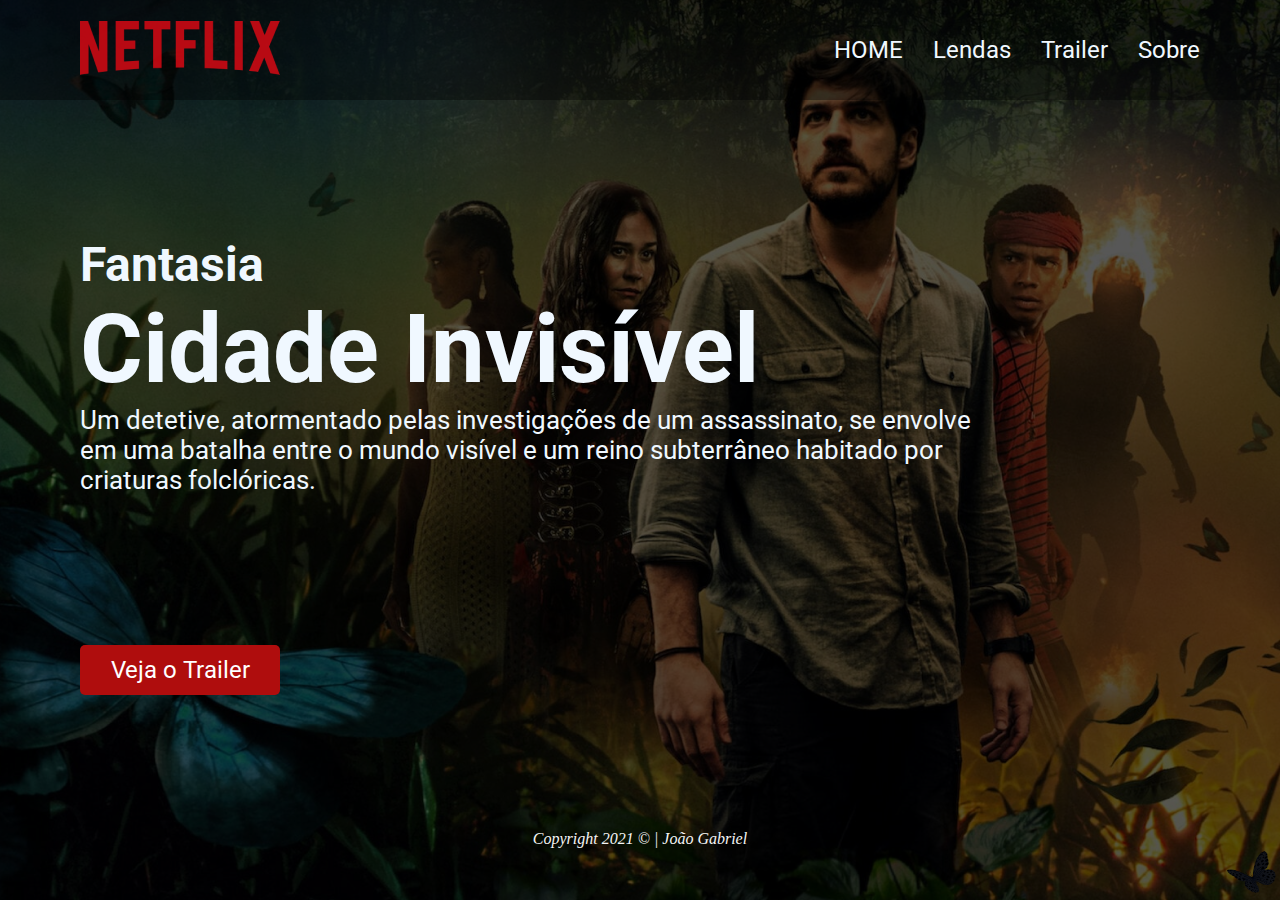
==== pages/index.html @ 85ca8eb0 "Boto atualizado" ====
<!DOCTYPE html>
<html lang="pt-BR">
  <head>
    <meta charset="UTF-8" />
    <meta http-equiv="X-UA-Compatible" content="IE=edge" />
    <meta name="viewport" content="width=device-width, initial-scale=1.0" />
    <link rel="stylesheet" href="../CSS.cidade-Invisivel/style.css" />
    <link rel="preconnect" href="https://fonts.googleapis.com" />
    <link rel="preconnect" href="https://fonts.gstatic.com" crossorigin />
    <link
      href="https://fonts.googleapis.com/css2?family=Open+Sans:ital,wght@1,300&family=Roboto&display=swap"
      rel="stylesheet"
    />
    <link rel="stylesheet" href="../CSS.cidade-Invisivel/borboleta.css" />
    <link rel="stylesheet" href="../CSS.cidade-Invisivel/footer.css" />
    <link rel="stylesheet" href="../CSS.cidade-Invisivel/header.css " />
    <link rel="stylesheet" href="../CSS.cidade-Invisivel/main.css" />
    <link rel="stylesheet" href="../CSS.cidade-Invisivel/reset.css" />
    <title>CIDADE INVISIVEL</title>
  </head>
  <body>
    <header>
      <a href="https://www.netflix.com" target="_blank" class="logo">
        <img src="../IMG/image 1.png" alt="logo da netflix" />
      </a>
      <nav class="menu">
        <ul class="dropdown-menu">
          <li><a href="./index.html">HOME</a></li>
          <li>
            <a href="">Lendas</a>
            <ul class="dropdown-submenu">
              <li><a href="../pages/boto.html">Boto</a></li>
              <li><a href="../pages/curupira.html">Curupira</a></li>
              <li><a href="">Saci</a></li>
              <li><a href="">Cuca</a></li>
            </ul>
          </li>
          <li>
            <a href="https://www.youtube.com/watch?v=GodwQKNXIYk">Trailer</a>
          </li>
          <li><a href="">Sobre</a></li>
        </ul>
      </nav>
    </header>
    <main>
      <h2>Fantasia</h2>
      <h1>Cidade Invisível</h1>
      <p>
        Um detetive, atormentado pelas investigações de um assassinato, se
        envolve em uma batalha entre o mundo visível e um reino subterrâneo
        habitado por criaturas folclóricas.
      </p>
      <a href="https://www.youtube.com/watch?v=GodwQKNXIYk">Veja o Trailer</a>
    </main>
    <footer>Copyright 2021 © | João Gabriel</footer>
    <img src="../IMG/butterfly.gif" alt="borboleta" class="borboleta" />
  </body>
</html>
---- CSS.cidade-Invisivel/style.css ----
body {
  width: 100vw;
  height: 100vh;
  background-image: url(../IMG/background.png);
  background-size: cover;
  background-position: right top;
  background-color: rgba(0, 0, 0, 0.657);
  background-blend-mode: darken;
  display: flex;
  flex-direction: column;
}
---- CSS.cidade-Invisivel/borboleta.css ----
.borboleta {
  position: absolute;
  width: 60px;
  right: 0;
  bottom: 0;
  animation: voar 25s linear infinite;
  z-index: -1;
  filter: brightness(10%);
}
@keyframes voar {
  0% {
    transform: translate(0, 0);
  }
  20% {
    opacity: 1;
  }
  80% {
    opacity: 1;
  }
  100% {
    transform: translate(-100vw, -100vh);
  }
}
---- CSS.cidade-Invisivel/footer.css ----
footer {
  height: 70px;
  color: whitesmoke;
  text-align: center;
  font-style: italic;
}
---- CSS.cidade-Invisivel/header.css ----
header {
  position: relative;
  height: 100px;
  display: flex;
  justify-content: space-between;
  align-items: center;
  padding: 0 80px;
  background-color: rgba(0, 0, 0, 0.376);
}
.menu > ul {
  display: flex;
  list-style: none;
  gap: 30px;
}
.menu a {
  text-decoration: none;
  color: aliceblue;
  font-family: "Roboto", sans-serif;
  font-size: 1.5rem;
  transition: color 0.5s;
}
.menu a:hover {
  color: white;
}
.dropdown-menu > li:hover > a {
  color: #c61010;
}
.dropdown-menu > li:hover .dropdown-submenu {
  display: flex;
}
.dropdown-submenu {
  position: absolute;
  display: none;
  flex-direction: column;
  justify-content: center;
  /*gap: 8px;*/
  list-style: none;
  width: 150px;
  height: 171px;
  background-color: rgba(0, 0, 0, 0.972);
}
.dropdown-submenu a {
  display: flex;
  height: 40px;
  align-items: center;
  padding-left: 15px;
}
.dropdown-submenu li:hover {
  background-color: red;
}
---- CSS.cidade-Invisivel/main.css ----
main {
  flex-grow: 1;
  display: flex;
  justify-content: center;
  flex-direction: column;
  padding: 0px 80px;
  font-family: "Roboto", sans-serif;
  color: aliceblue;
}
main h2 {
  font-size: 3rem;
  font-weight: 500px;
}
main h1 {
  font-size: 6rem;
  font-weight: 600px;
}
main p {
  font-size: 1.6rem;
  width: 900px;
  height: 200px;
}
main a {
  display: flex;
  justify-content: center;
  align-items: center;
  width: 200px;
  height: 50px;
  background-color: #af0d0d;
  text-decoration: none;
  color: white;
  font-size: 1.5rem;
  margin-top: 40px;
  border-radius: 5px;
  transition: border 1s;
}
main a:hover {
  color: cornsilk;
  background-color: black;
  border: 1px solid #af0d0d;
}
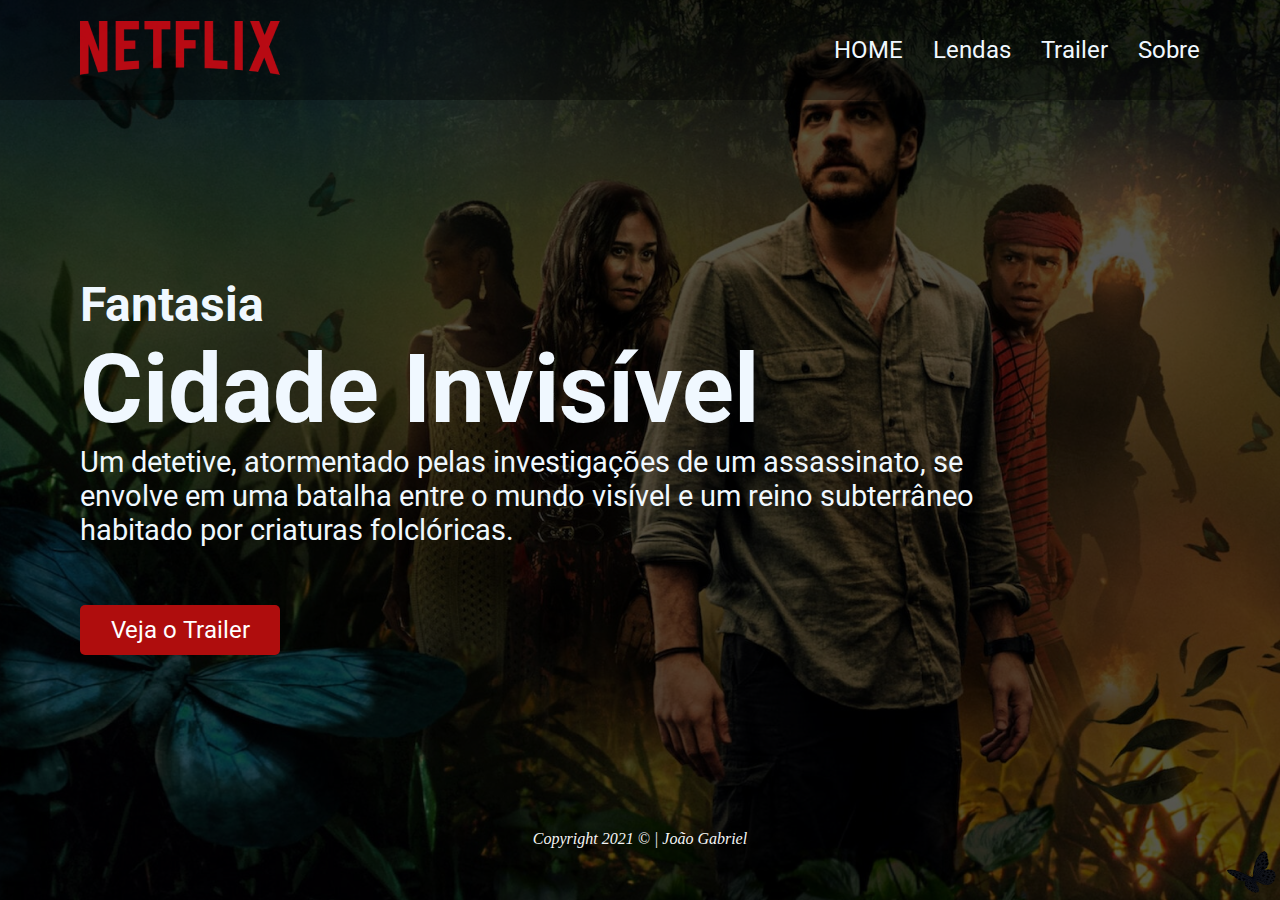
==== commit b7740ba0: "Projeto finalizado 13/12" ====
--- a/pages/index.html
+++ b/pages/index.html
@@ -31,14 +31,14 @@
             <ul class="dropdown-submenu">
               <li><a href="../pages/boto.html">Boto</a></li>
               <li><a href="../pages/curupira.html">Curupira</a></li>
-              <li><a href="">Saci</a></li>
-              <li><a href="">Cuca</a></li>
+              <li><a href="../pages/saci.html">Saci</a></li>
+              <li><a href="../pages/cuca.html">Cuca</a></li>
             </ul>
           </li>
           <li>
             <a href="https://www.youtube.com/watch?v=GodwQKNXIYk">Trailer</a>
           </li>
-          <li><a href="">Sobre</a></li>
+          <li><a href="../pages/sobre.html">Sobre</a></li>
         </ul>
       </nav>
     </header>
--- a/CSS.cidade-Invisivel/main.css
+++ b/CSS.cidade-Invisivel/main.css
@@ -16,9 +16,9 @@
   font-weight: 600px;
 }
 main p {
-  font-size: 1.6rem;
+  font-size: 1.8rem;
   width: 900px;
-  height: 200px;
+  height: 120px;
 }
 main a {
   display: flex;
